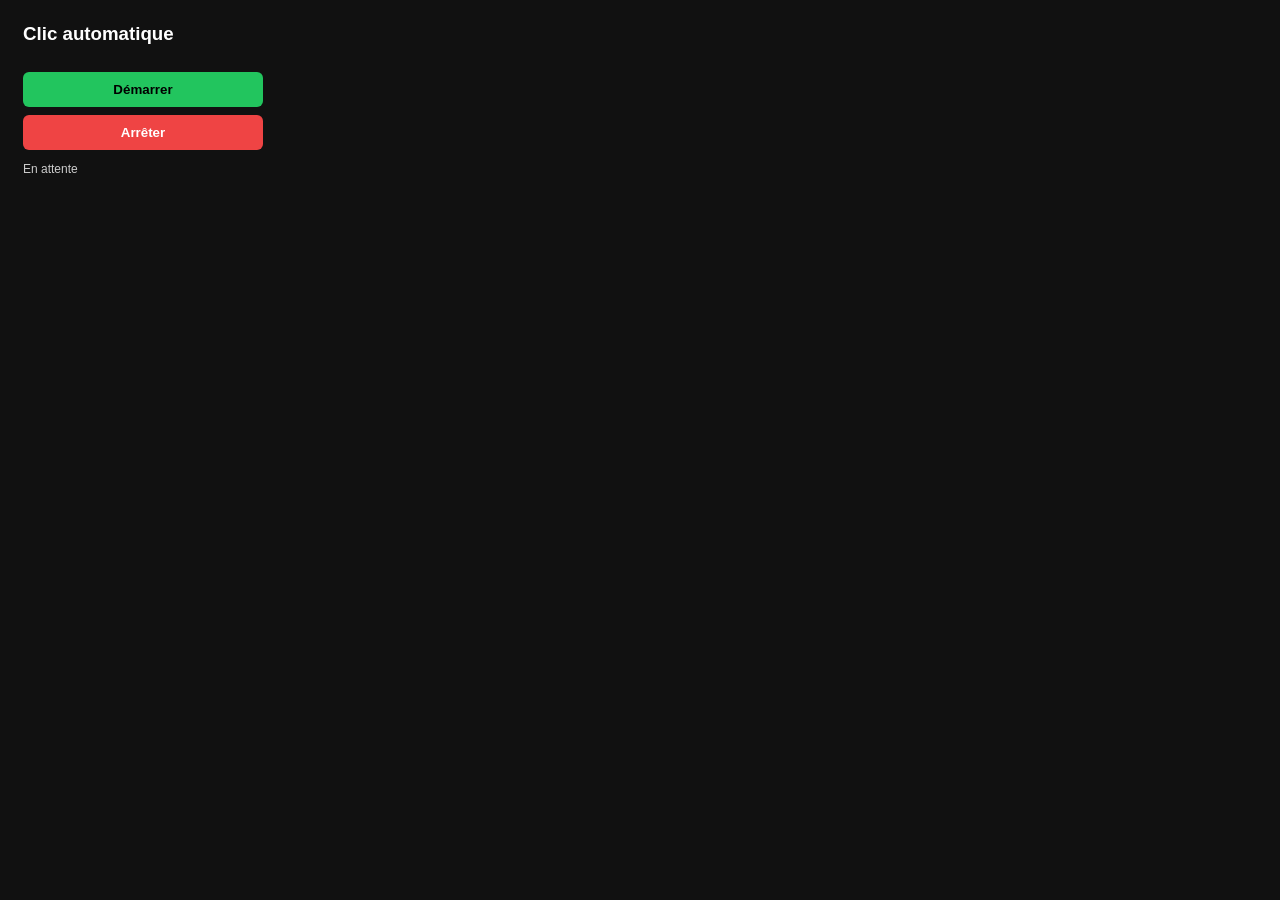
==== Extension/popup.html @ efa9e013 "Initial commit" ====
<!DOCTYPE html>
<html lang="fr">
<head>
    <meta charset="UTF-8">
    <style>
        body {
            width: 240px;
            padding: 15px;
            font-family: Arial, sans-serif;
            background: #111;
            color: white;
        }

        h3 {
            margin-top: 0;
        }

        button {
            width: 100%;
            padding: 10px;
            margin-top: 8px;
            border: none;
            border-radius: 6px;
            cursor: pointer;
            font-weight: bold;
        }

        #start {
            background: #22c55e;
            color: black;
        }

        #stop {
            background: #ef4444;
            color: white;
        }

        #status {
            margin-top: 12px;
            font-size: 12px;
            color: #ccc;
        }
    </style>
</head>
<body>
    <h3>Clic automatique</h3>

    <button id="start">Démarrer</button>
    <button id="stop">Arrêter</button>

    <div id="status">En attente</div>

    <script src="popup.js"></script>
</body>
</html>
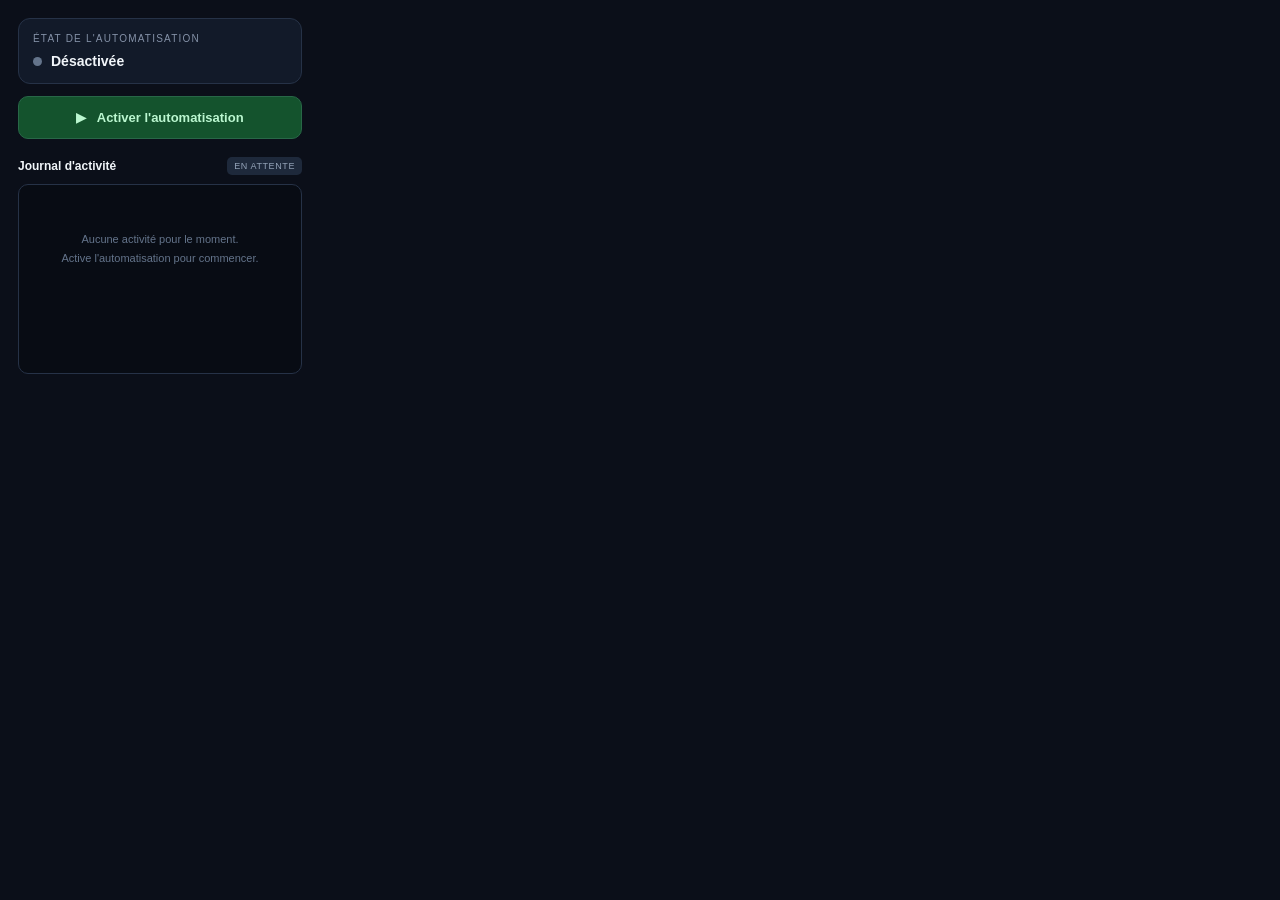
==== commit 4288f7c1: "Refactor automation logic and enhance UI with new styles and icons" ====
--- a/Extension/popup.html
+++ b/Extension/popup.html
@@ -3,53 +3,33 @@
 <html lang="fr">
 <head>
     <meta charset="UTF-8">
-    <style>
-        body {
-            width: 240px;
-            padding: 15px;
-            font-family: Arial, sans-serif;
-            background: #111;
-            color: white;
-        }
+    <meta name="viewport" content="width=device-width, initial-scale=1.0">
+    
+    <link href="popup.css" rel="stylesheet">
+</head>
 
-        h3 {
-            margin-top: 0;
-        }
+<body>
+    <div class="state-card">
+        <div class="state-label">État de l'automatisation</div>
+        <div class="state-line">
+            <span id="stateDot" class="dot"></span>
+            <span id="stateText">Désactivée</span>
+        </div>
+    </div>
 
-        button {
-            width: 100%;
-            padding: 10px;
-            margin-top: 8px;
-            border: none;
-            border-radius: 6px;
-            cursor: pointer;
-            font-weight: bold;
-        }
+    <button id="toggle">▶ &nbsp; Activer l'automatisation</button>
 
-        #start {
-            background: #22c55e;
-            color: black;
-        }
+    <div class="log-header">
+        <span class="log-title">Journal d'activité</span>
+        <span class="live-badge" id="logBadge">En attente</span>
+    </div>
 
-        #stop {
-            background: #ef4444;
-            color: white;
-        }
-
-        #status {
-            margin-top: 12px;
-            font-size: 12px;
-            color: #ccc;
-        }
-    </style>
-</head>
-<body>
-    <h3>Clic automatique</h3>
-
-    <button id="start">Démarrer</button>
-    <button id="stop">Arrêter</button>
-
-    <div id="status">En attente</div>
+    <div class="log-panel" id="logPanel">
+        <div class="empty" id="emptyLog">
+            Aucune activité pour le moment.<br>
+            Active l'automatisation pour commencer.
+        </div>
+    </div>
 
     <script src="popup.js"></script>
 </body>
--- a/Extension/popup.css
+++ b/Extension/popup.css
@@ -0,0 +1,180 @@
+* {
+    box-sizing: border-box;
+}
+
+body {
+    width: 320px;
+    margin: 0;
+    padding: 18px;
+    font-family: Arial, sans-serif;
+    background: #0b0f19;
+    color: #f1f5f9;
+}
+
+.header {
+    display: flex;
+    align-items: center;
+    gap: 11px;
+    margin-bottom: 20px;
+}
+
+.logo {
+    width: 42px;
+    height: 42px;
+    display: flex;
+    align-items: center;
+    justify-content: center;
+    border-radius: 12px;
+    background: #1e293b;
+    font-size: 22px;
+}
+
+h3 {
+    margin: 0 0 5px;
+    font-size: 16px;
+}
+
+.subtitle {
+    color: #8491a7;
+    font-size: 11px;
+}
+
+.state-card {
+    padding: 14px;
+    background: #121a29;
+    border: 1px solid #263247;
+    border-radius: 12px;
+    margin-bottom: 12px;
+}
+
+.state-label {
+    color: #8491a7;
+    font-size: 10px;
+    text-transform: uppercase;
+    letter-spacing: 1.2px;
+    margin-bottom: 9px;
+}
+
+.state-line {
+    display: flex;
+    align-items: center;
+    gap: 9px;
+    font-size: 14px;
+    font-weight: bold;
+}
+
+.dot {
+    width: 9px;
+    height: 9px;
+    flex-shrink: 0;
+    border-radius: 50%;
+    background: #64748b;
+}
+
+.dot.active {
+    background: #22c55e;
+    box-shadow: 0 0 10px #22c55e88;
+}
+
+#toggle {
+    width: 100%;
+    padding: 13px;
+    margin: 0 0 18px;
+    border: 1px solid #286747;
+    border-radius: 10px;
+    background: #14532d;
+    color: #bbf7d0;
+    cursor: pointer;
+    font-size: 13px;
+    font-weight: bold;
+    transition: background 0.2s, border 0.2s;
+}
+
+#toggle:hover {
+    background: #166534;
+}
+
+#toggle.is-active {
+    background: #451a1a;
+    color: #fecaca;
+    border-color: #7f2929;
+}
+
+#toggle.is-active:hover {
+    background: #5f2020;
+}
+
+.log-header {
+    display: flex;
+    justify-content: space-between;
+    align-items: center;
+    margin-bottom: 9px;
+}
+
+.log-title {
+    font-size: 12px;
+    font-weight: bold;
+}
+
+.live-badge {
+    padding: 4px 7px;
+    border-radius: 5px;
+    background: #1e293b;
+    color: #94a3b8;
+    font-size: 9px;
+    text-transform: uppercase;
+    letter-spacing: 0.6px;
+}
+
+.log-panel {
+    height: 190px;
+    overflow-y: auto;
+    padding: 10px;
+    border: 1px solid #263247;
+    border-radius: 10px;
+    background: #080c14;
+    scrollbar-width: thin;
+    scrollbar-color: #334155 transparent;
+}
+
+.log-entry {
+    padding: 9px 0;
+    border-bottom: 1px solid #1b2433;
+    font-size: 11px;
+    line-height: 1.5;
+    overflow-wrap: anywhere;
+}
+
+.log-entry:last-child {
+    border-bottom: none;
+}
+
+.log-time {
+    display: block;
+    margin-bottom: 3px;
+    color: #64748b;
+    font-size: 10px;
+}
+
+.log-message {
+    color: #cbd5e1;
+}
+
+.log-entry.latest .log-message {
+    color: #7dd3fc;
+}
+
+.empty {
+    padding: 35px 5px;
+    text-align: center;
+    color: #64748b;
+    font-size: 11px;
+    line-height: 1.7;
+}
+
+.footer {
+    margin-top: 12px;
+    color: #64748b;
+    text-align: center;
+    font-size: 10px;
+}
